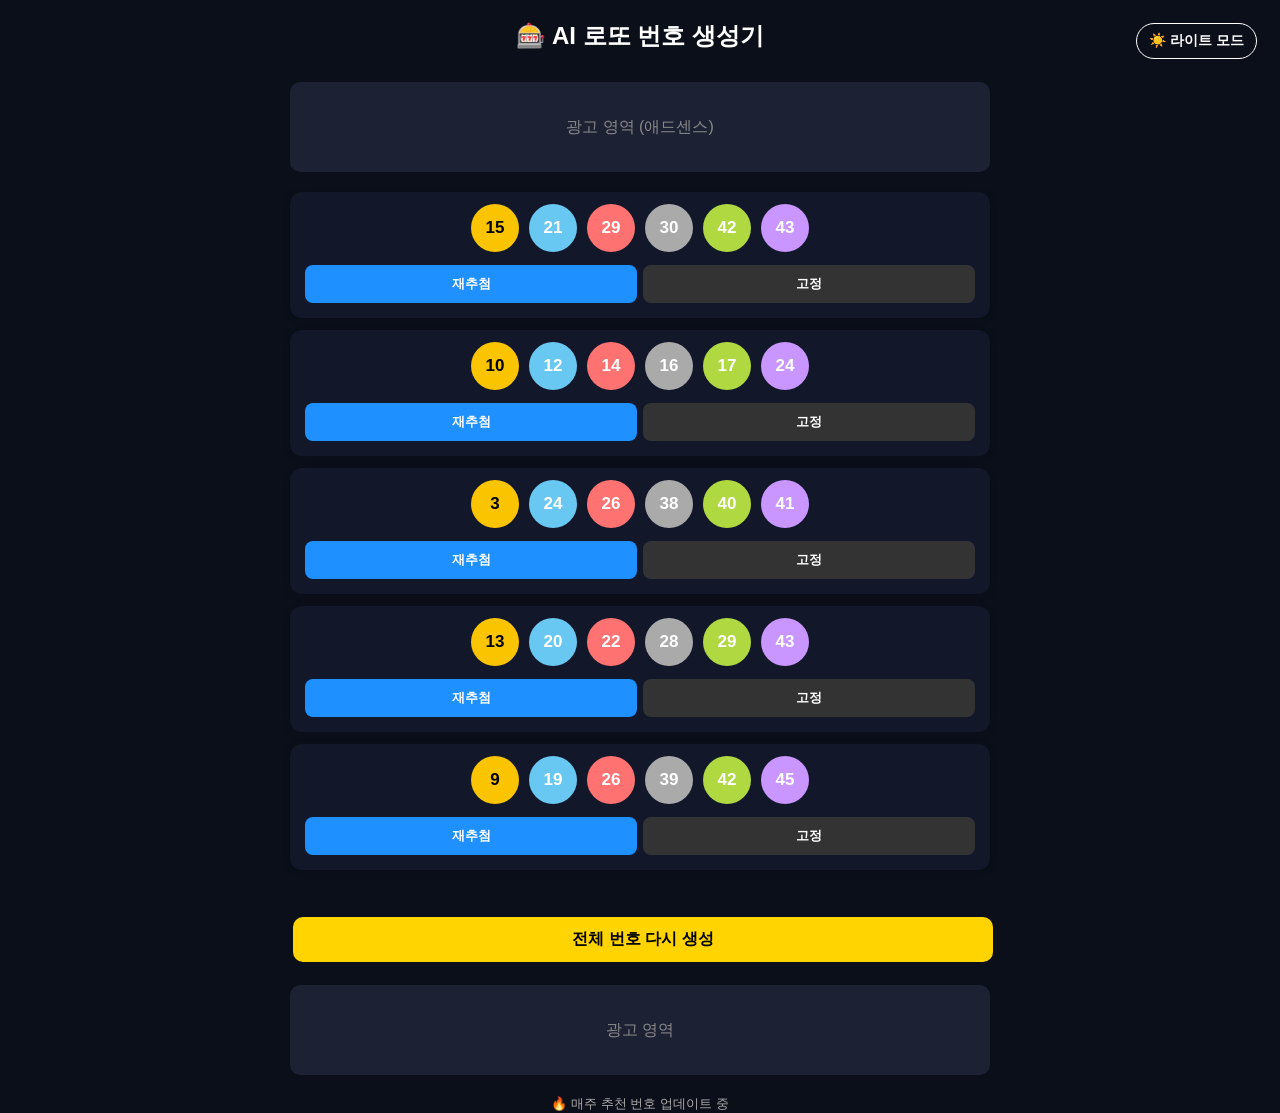
==== index.html @ 17845c2e "feat: add dark/light mode toggle and refactor code" ====
<!DOCTYPE html>
<html lang="ko">
<head>
    <meta charset="UTF-8">
    <meta name="viewport" content="width=device-width, initial-scale=1.0">
    <title>프리미엄 로또 번호 생성기</title>
    <link rel="stylesheet" href="style.css">
</head>
<body data-theme="dark">

    <button id="theme-btn" class="theme-toggle" onclick="toggleTheme()">☀️ 라이트 모드</button>

    <div class="header">🎰 AI 로또 번호 생성기</div>

    <div class="ad-box">광고 영역 (애드센스)</div>

    <div class="container" id="app"></div>

    <div class="container">
        <button class="main-btn" onclick="generateAll()">전체 번호 다시 생성</button>
    </div>

    <div class="ad-box">광고 영역</div>

    <div class="cta">🔥 매주 추천 번호 업데이트 중</div>

    <script src="main.js"></script>
</body>
</html>
---- style.css ----
:root {
    --bg-color: #0b0f1a;
    --text-color: #ffffff;
    --card-bg: #12182a;
    --ad-bg: #1c2233;
    --header-text: #ffffff;
    --btn-lock: #333333;
    --btn-lock-active: #ff4444;
    --ball-text: #ffffff;
}

[data-theme="light"] {
    --bg-color: #f0f2f5;
    --text-color: #1c1e21;
    --card-bg: #ffffff;
    --ad-bg: #e4e6eb;
    --header-text: #0b0f1a;
    --btn-lock: #cccccc;
    --btn-lock-active: #ff4444;
    --ball-text: #ffffff;
}

body {
    margin: 0;
    background: var(--bg-color);
    color: var(--text-color);
    font-family: 'Segoe UI', sans-serif;
    transition: background 0.3s, color 0.3s;
}

/* 상단 */
.header {
    text-align: center;
    padding: 20px;
    font-size: 24px;
    font-weight: bold;
    color: var(--header-text);
}

/* 테마 토글 버튼 */
.theme-toggle {
    position: absolute;
    top: 20px;
    right: 20px;
    padding: 8px 12px;
    border-radius: 20px;
    border: 1px solid var(--text-color);
    background: transparent;
    color: var(--text-color);
    cursor: pointer;
    font-size: 14px;
    transition: all 0.3s;
}

.theme-toggle:hover {
    background: var(--text-color);
    color: var(--bg-color);
}

/* 광고 영역 */
.ad-box {
    margin: 10px auto;
    width: 90%;
    max-width: 700px;
    height: 90px;
    background: var(--ad-bg);
    display: flex;
    align-items: center;
    justify-content: center;
    color: #888;
    border-radius: 10px;
    transition: background 0.3s;
}

/* 컨테이너 */
.container {
    max-width: 700px;
    margin: auto;
    padding: 10px;
}

/* 줄 */
.row {
    background: var(--card-bg);
    padding: 12px;
    border-radius: 12px;
    margin-bottom: 12px;
    box-shadow: 0 2px 8px rgba(0,0,0,0.1);
    transition: background 0.3s;
}

/* 번호 영역 */
.numbers {
    display: flex;
    justify-content: center;
    gap: 10px;
    margin-bottom: 10px;
}

.ball {
    width: 48px;
    height: 48px;
    border-radius: 50%;
    display: flex;
    align-items: center;
    justify-content: center;
    font-weight: bold;
    font-size: 17px;
    color: var(--ball-text);
}

/* 색상 */
.ball:nth-child(1){background:#fbc400;color:black;}
.ball:nth-child(2){background:#69c8f2;}
.ball:nth-child(3){background:#ff7272;}
.ball:nth-child(4){background:#aaa;}
.ball:nth-child(5){background:#b0d840;}
.ball:nth-child(6){background:#c996ff;}

/* 애니메이션 */
.roll {
    animation: roll 0.5s ease;
}

@keyframes roll {
    0% { transform: translateY(-40px); opacity: 0; }
    100% { transform: translateY(0); opacity: 1; }
}

/* 버튼 영역 */
.actions {
    display: flex;
    justify-content: space-between;
}

button {
    flex: 1;
    margin: 3px;
    padding: 10px;
    border: none;
    border-radius: 8px;
    font-weight: bold;
    cursor: pointer;
}

/* 재추첨 */
.regen {
    background: #1e90ff;
    color: white;
}

.regen:hover {
    box-shadow: 0 0 10px #1e90ff;
}

/* 고정 */
.lock {
    background: var(--btn-lock);
    color: var(--text-color);
}

.lock.active {
    background: var(--btn-lock-active);
    color: white;
}

/* 전체 버튼 */
.main-btn {
    width: 100%;
    margin-top: 15px;
    padding: 12px;
    background: #ffd400;
    color: black;
    font-size: 16px;
    border-radius: 10px;
}

.main-btn:hover {
    box-shadow: 0 0 12px #ffd400;
}

/* CTA 영역 */
.cta {
    margin-top: 20px;
    text-align: center;
    color: #aaa;
    font-size: 13px;
}
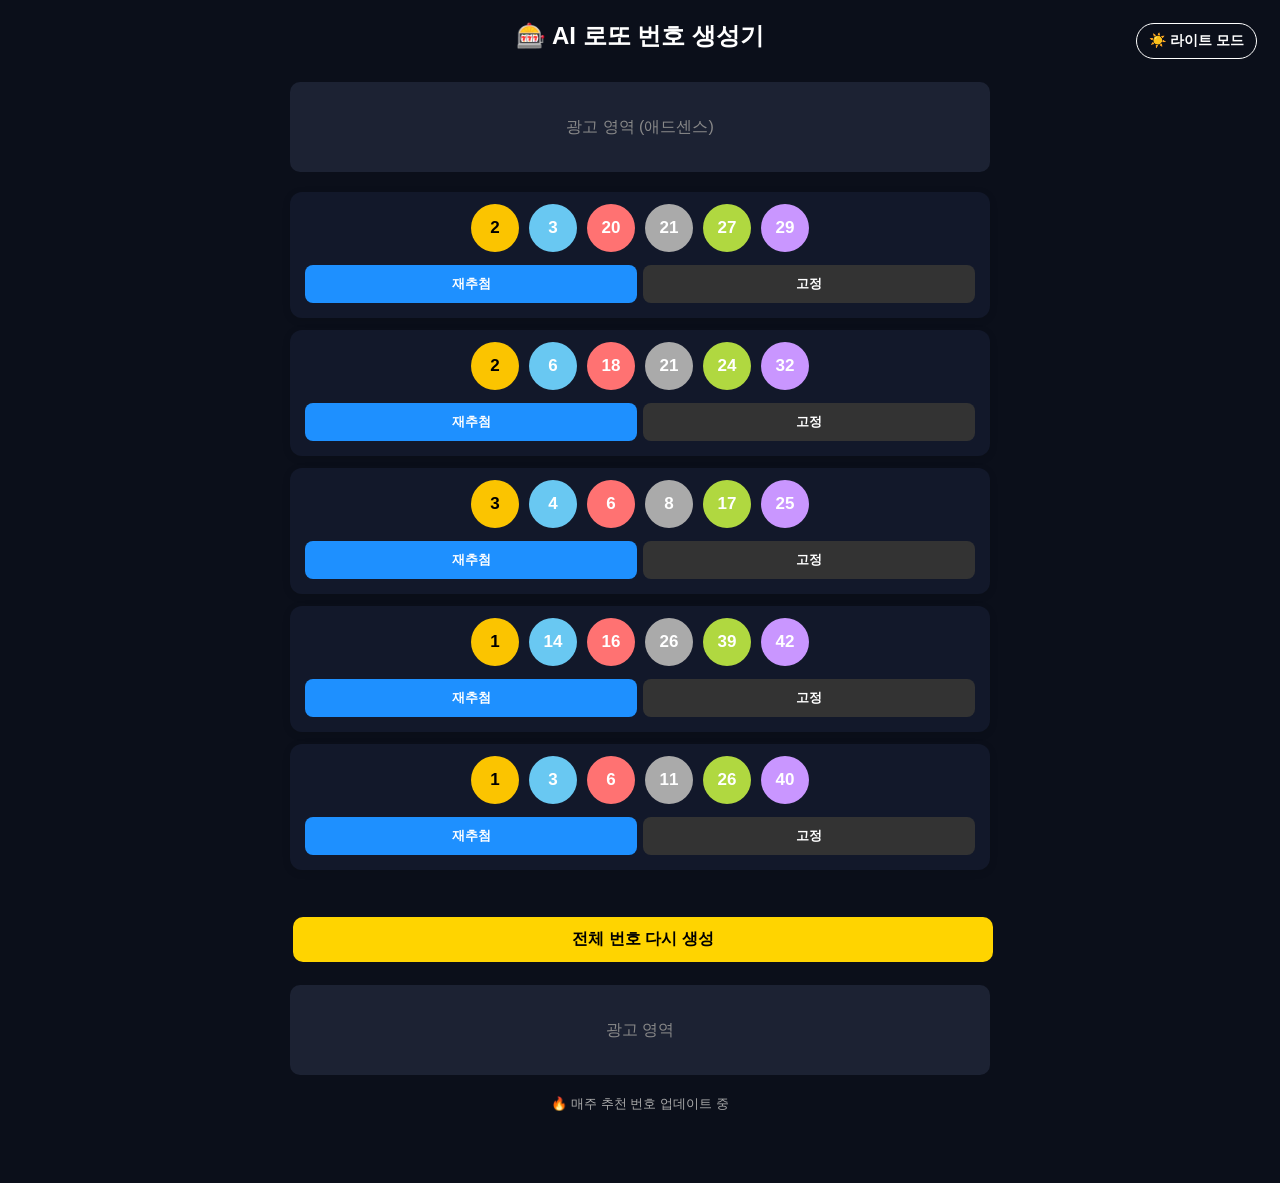
==== commit 96b3aef2: "feat: add Disqus comment section" ====
--- a/index.html
+++ b/index.html
@@ -24,6 +24,29 @@
 
     <div class="cta">🔥 매주 추천 번호 업데이트 중</div>
 
+    <!-- Disqus Comment Section -->
+    <div class="container">
+        <div id="disqus_thread" style="margin-top: 50px;"></div>
+        <script>
+            /**
+            *  RECOMMENDED CONFIGURATION VARIABLES: EDIT AND UNCOMMENT THE SECTION BELOW TO INSERT DYNAMIC VALUES FROM YOUR PLATFORM OR CMS.
+            *  LEARN WHY DEFINING THESE VARIABLES IS IMPORTANT: https://disqus.com/admin/universalcode/#configuration-variables    */
+            /*
+            var disqus_config = function () {
+            this.page.url = PAGE_URL;  // Replace PAGE_URL with your page's canonical URL variable
+            this.page.identifier = PAGE_IDENTIFIER; // Replace PAGE_IDENTIFIER with your page's unique identifier variable
+            };
+            */
+            (function() { // DON'T EDIT BELOW THIS LINE
+            var d = document, s = d.createElement('script');
+            s.src = 'https://productbuilde.disqus.com/embed.js';
+            s.setAttribute('data-timestamp', +new Date());
+            (d.head || d.body).appendChild(s);
+            })();
+        </script>
+        <noscript>Please enable JavaScript to view the <a href="https://disqus.com/?ref_noscript">comments powered by Disqus.</a></noscript>
+    </div>
+
     <script src="main.js"></script>
 </body>
 </html>
